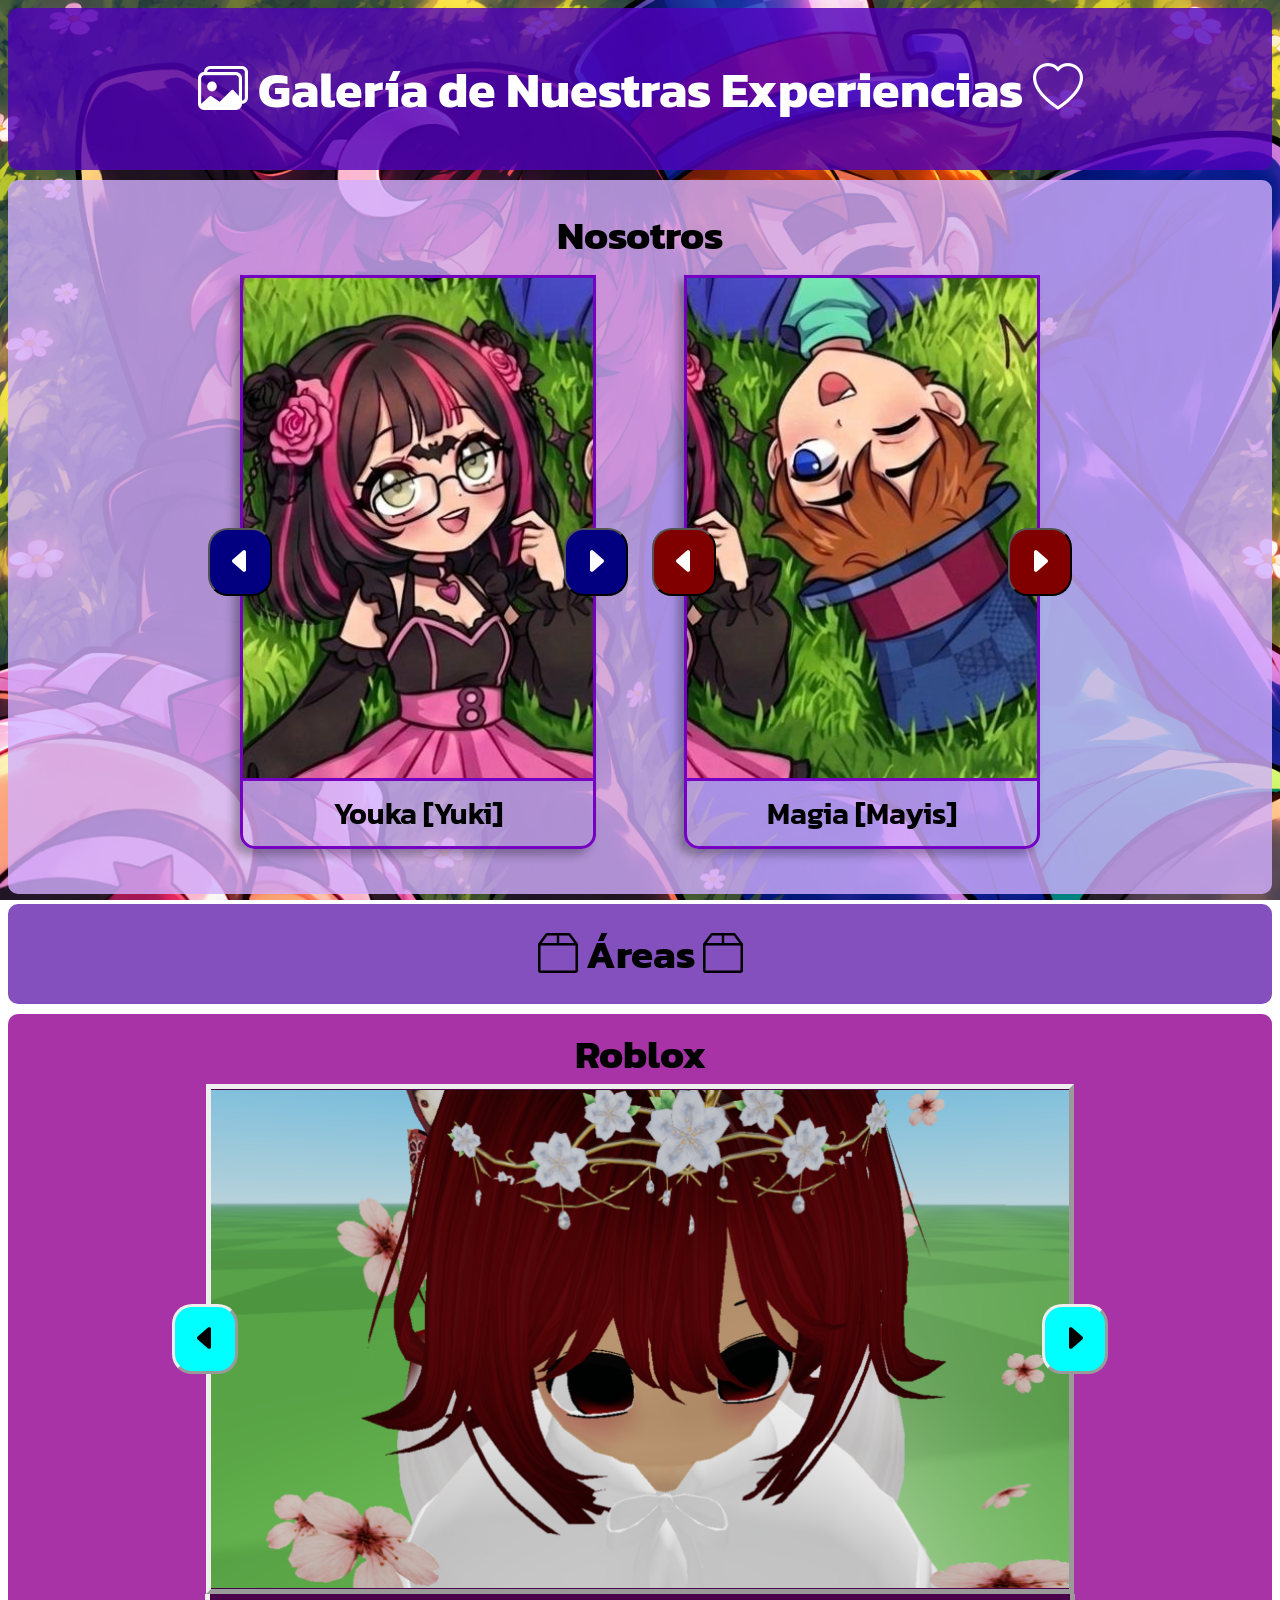
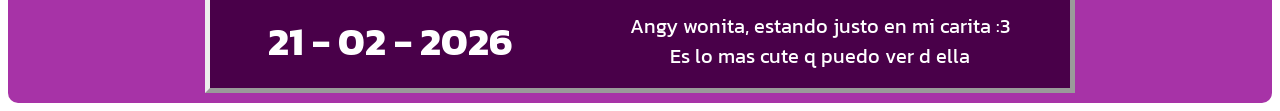
==== galeria.html @ bd965316 "[Inicio]: Se añadió todo el regalo d mi esposita" ====
<!DOCTYPE html>
<html lang="sp">
<head>
    <meta charset="UTF-8">
    <meta name="viewport" content="width=device-width, initial-scale=1.0">
    <title>Galería de Recuerdos</title>
    <link rel="stylesheet" href="CSS/style.css">
    <script src="JS/menu-cambiar-imagenes.js" defer></script>
</head>
<body id="cuerpo-2">
    <header>
        <h1><i class="bi bi-images"></i> Galería de Nuestras Experiencias <i class="bi bi-heart"></i></h1>
    </header>

    <main id="contenedor-menu">
        <div id="seccion-oc" class="caja-limitada">
            <h2></i>Nosotros</h2>
            <div id="pareja-icons">
                <div class="pareja-botones" id="magia-box">
                    <button class="btn-izquierda" type="button" aria-label="Ver imagen anterior"><i class="bi bi-caret-left-fill"></i></button>
                    <div class="pareja">
                        <div class="img-size-pareja">
                            <img src="MEDIA/match-youka.png" alt="Imagen 1 de 3">
                        </div>
                        <p>Youka [Yuki]</p>
                    </div>
                    <button class="btn-derecha" type="button" aria-label="Ver imagen siguiente"><i class="bi bi-caret-right-fill"></i></button>
                </div>
                
                <div class="pareja-botones" id="youka-box">
                    <button class="btn-izquierda" type="button" aria-label="Ver imagen anterior"><i class="bi bi-caret-left-fill"></i></button>
                    <div class="pareja">
                        <div class="img-size-pareja">
                            <img src="MEDIA/match-magia.png" alt="Imagen 1 de 3">
                        </div>
                        <p>Magia [Mayis]</p>
                    </div>
                    <button class="btn-derecha" type="button" aria-label="Ver imagen siguiente"><i class="bi bi-caret-right-fill"></i></button>
                </div>
            </div>
        </div>
    </main>

    <section id="menu-galeria">
        <h2><i class="bi bi-box2"></i> Áreas <i class="bi bi-box2"></i></h2>
    </section>

    <section id="categoria-roblox" class="caja-centrada">
        <div class="caja-limitada">
            <h2>Roblox</h2>
            <div class="galeria" id="galeria-roblox">
                <div class="botones-galeria">
                    <button id="boton-izquierdo-RB"><i class="bi bi-caret-left-fill"></i></button>
                </div>
                <div class="foto-enorme" id="foto-enorme-roblox">
                    <img src="MEDIA/roblox-moment/roblox-base.png" alt="">
                </div>
                <div class="botones-galeria">
                    <button id="boton-derecho-RB"><i class="bi bi-caret-right-fill"></i></button>
                </div>
            </div>
            <div class="caja-info" id="info-RB">
                <div id="fecha-RB">
                    <h2>21 - 02 - 2026</h2>
                </div>
                <div id="texto-RB">
                    <p>Angy wonita, estando justo en mi carita :3<br>Es lo mas cute q puedo ver d ella</p>
                </div>
            </div>
        </div>
    </section>
</body>
</html>
---- CSS/style.css ----
@import url('https://fonts.googleapis.com/css2?family=Kanit:ital,wght@0,100;0,200;0,300;0,400;0,500;0,600;0,700;0,800;0,900;1,100;1,200;1,300;1,400;1,500;1,600;1,700;1,800;1,900&display=swap');
@import url("https://cdn.jsdelivr.net/npm/bootstrap-icons@1.13.1/font/bootstrap-icons.min.css");

/*
╔═════════════════════════════════════════╗
║ --------------- Colores --------------- ║
╚═════════════════════════════════════════╝
*/
:root{
    --texto-claro: rgb(255, 255, 255);
    --texto-oscuro: rgb(0, 0, 0);
    --color-titulo: rgba(81, 0, 187, 0.8);
    --color-1-T: rgba(210, 175, 255, 0.8);
    --color-2-T: rgba(100, 37, 173, 0.8);
    --color-3-T: rgba(145, 0, 145, 0.8);

    --color-boton: rgb(45, 0, 82);
    --color-boton-rastro: rgb(100, 35, 153);
    --color-borde: rgb(116, 0, 194);
}


/*
╔═════════════════════════════════════════╗
║ ---------------- Fondos --------------- ║
╚═════════════════════════════════════════╝
*/
body{
    background-size: cover;
    background-position: center;
    background-attachment: fixed;
    font-family: Kanit;
}

#cuerpo-1{
    background-image: url(../MEDIA/magely-inicio.png);
}
#cuerpo-2{
    background-image: url(../MEDIA/magely-fondo-pc.png);
}


/*
╔═════════════════════════════════════════╗
║ ---------------- Texto ---------------- ║
╚═════════════════════════════════════════╝
*/
h1{
    font-size: 50px;
    text-align: center;
}
h2{
    text-align: center;
    margin: 0;
    font-size: 40px;
}
h3{
    margin: 5px;
    font-size: 30px;
}
p, ul{
    font-size: 20px;
}


/*
╔═════════════════════════════════════════╗
║ ----------- Decoración Time ----------- ║
╚═════════════════════════════════════════╝
*/
/*
╔═════════════════════════════════════════╗
║ ---------------- Index ---------------- ║
╚═════════════════════════════════════════╝
*/
header{
    background-color: var(--color-titulo);
    color: var(--texto-claro);
    padding: 10px;
    border-radius: 10px;
    margin-bottom: 10px;
}

main{
    border-radius: 10px;
    background-color: var(--color-1-T);
    padding: 15px;
    display: flex;
    justify-content: center;
    margin-bottom: 10px;
}
.caja-limitada{
    width: 1000px;

    ul{
        list-style: none;
        padding-left: 5px;
    }
}
.caja-centrada{
    display: flex;
    justify-content: center;
}
#parrafo-inicio-2{
    background-color: var(--color-2-T);
    display: flex;
    justify-content: center;
    padding: 15px;
    margin-bottom: 10px;
    text-align: center;
    border-radius: 10px;

    button{
        padding: 30px 250px;
        font-family: Kanit;
        font-size: 35px;
        font-weight: 600;
        background-color: var(--color-boton);
        color: var(--texto-claro);
        border-radius: 10px;
    }
    button:hover{
        background-color: var(--color-boton-rastro);
    }
    button:active{
        background-color: var(--color-boton);
    }
}


/*
╔═════════════════════════════════════════╗
║ --------------- Galería --------------- ║
╚═════════════════════════════════════════╝
*/
#contenedor-menu{
    display: flex;
    flex-direction: column;
    align-items: center;
    
    h2{
        margin: 10px;
    }
}
#seccion-oc{
    display: flex;
    flex-direction: column;
    align-items: center;
    padding-bottom: 30px;
}
#pareja-icons{
    display: flex;
}
.pareja{
    text-align: center;
    border: 3px solid var(--color-borde);
    border-radius: 0 0 15px 15px;
    display: grid;
    box-shadow: -6px 6px 10px rgba(0, 0, 0, 0.3);

    img{
        max-width: 100%;
    }
    p{
        font-size: 30px;
        margin: 10px 0;
        font-weight: 600;
    }
}
.img-size-pareja{
    width: 350px;
    height: 500px;
    border-bottom: 3px solid var(--color-borde);
    display: flex;
    align-items: center;
    justify-content: center;
}
.pareja-botones{
    display: flex;
    align-items: center;
    margin: 0 -20px;

    button{
        padding: 15px;
        font-size: 30px;
        font-weight: 600;
        color: white;
        border-radius: 20px;
    }
}
#magia-box button{
    background-color: rgb(2, 0, 128);
}
#magia-box button:active{
    background-color: rgb(55, 52, 242);
}
#youka-box button{
    background-color: rgb(128, 0, 0);
}
#youka-box button:active{
    background-color: rgb(241, 77, 77);
}
.btn-izquierda{
    translate: 32px;
}
.btn-derecha{
    translate: -32px;
}

#menu-galeria{
    background-color: var(--color-2-T);
    padding: 20px 0;
    border-radius: 10px;
    margin-bottom: 10px;
}

#categoria-roblox{
    background-color: var(--color-3-T);
    border-radius: 10px;
    padding: 10px;
}

.galeria{
    display: flex;
    align-items: center;
}
.foto-enorme{
    width: 862px;
    height: 500px;
    border: 5px outset;
    display: flex;

    img{
        width: 100%;
    }
}
#foto-enorme-roblox{
    background-color: rgb(73, 0, 73);
}
.botones-galeria button{
    background-color: aqua;
    padding: 15px;
    font-size: 30px;
    border-radius: 20px;
    border: 3px outset;
}
.botones-galeria button:active{
    border: 3px inset;
}

#boton-izquierdo-RB{
    translate: 32px;
}
#boton-derecho-RB{
    translate: -32px;
}

.caja-info{
    text-align: center;
    padding: 15px 0;
    display: flex;
    align-items: center;
    justify-content: space-around;
    margin: 0 65px;
    color: white;
    
    p{
        margin: 2px;
    }
}
#info-RB{
    background-color: rgb(73, 0, 73);
    border-left: 5px outset;
    border-right: 5px outset;
    border-bottom: 5px outset;
}


/*
╔═════════════════════════════════════════╗
║ ----------- Ajuste de Móvil ----------- ║
╚═════════════════════════════════════════╝
*/
@media (max-width: 768px){
    #cuerpo-2{
        background-image: url(../MEDIA/magely-fondo-cel.png);
    }
    h1{
        font-size: 30px;
        margin: 5px;
    }
    h2{
        font-size: 25px;
    }
    h3{
        font-size: 25px;
    }
    p, ul{
        font-size: 18px;
    }
    #parrafo-inicio-2{
        button{
            padding: 15px 100px;
            font-size: 25px;
            font-weight: 400;
        }
    }

    .pareja{
        margin: 15px 0;
    }
    #pareja-icons{
        display: flex;
        flex-direction: column;
        width: 100%;
    }
    .pareja-botones{
        display: flex;
        justify-content: center;
    }
    .img-size-pareja{
        width: 280px;
        height: 400px;
    }

    .foto-enorme{
        width: 270px;
        height: 157px;
        border: 3px outset;
    }
    #info-RB{
        display: flex;
        flex-direction: column;
        border-left: 3px outset;
        border-right: 3px outset;
        border-bottom: 3px outset;
    }
}
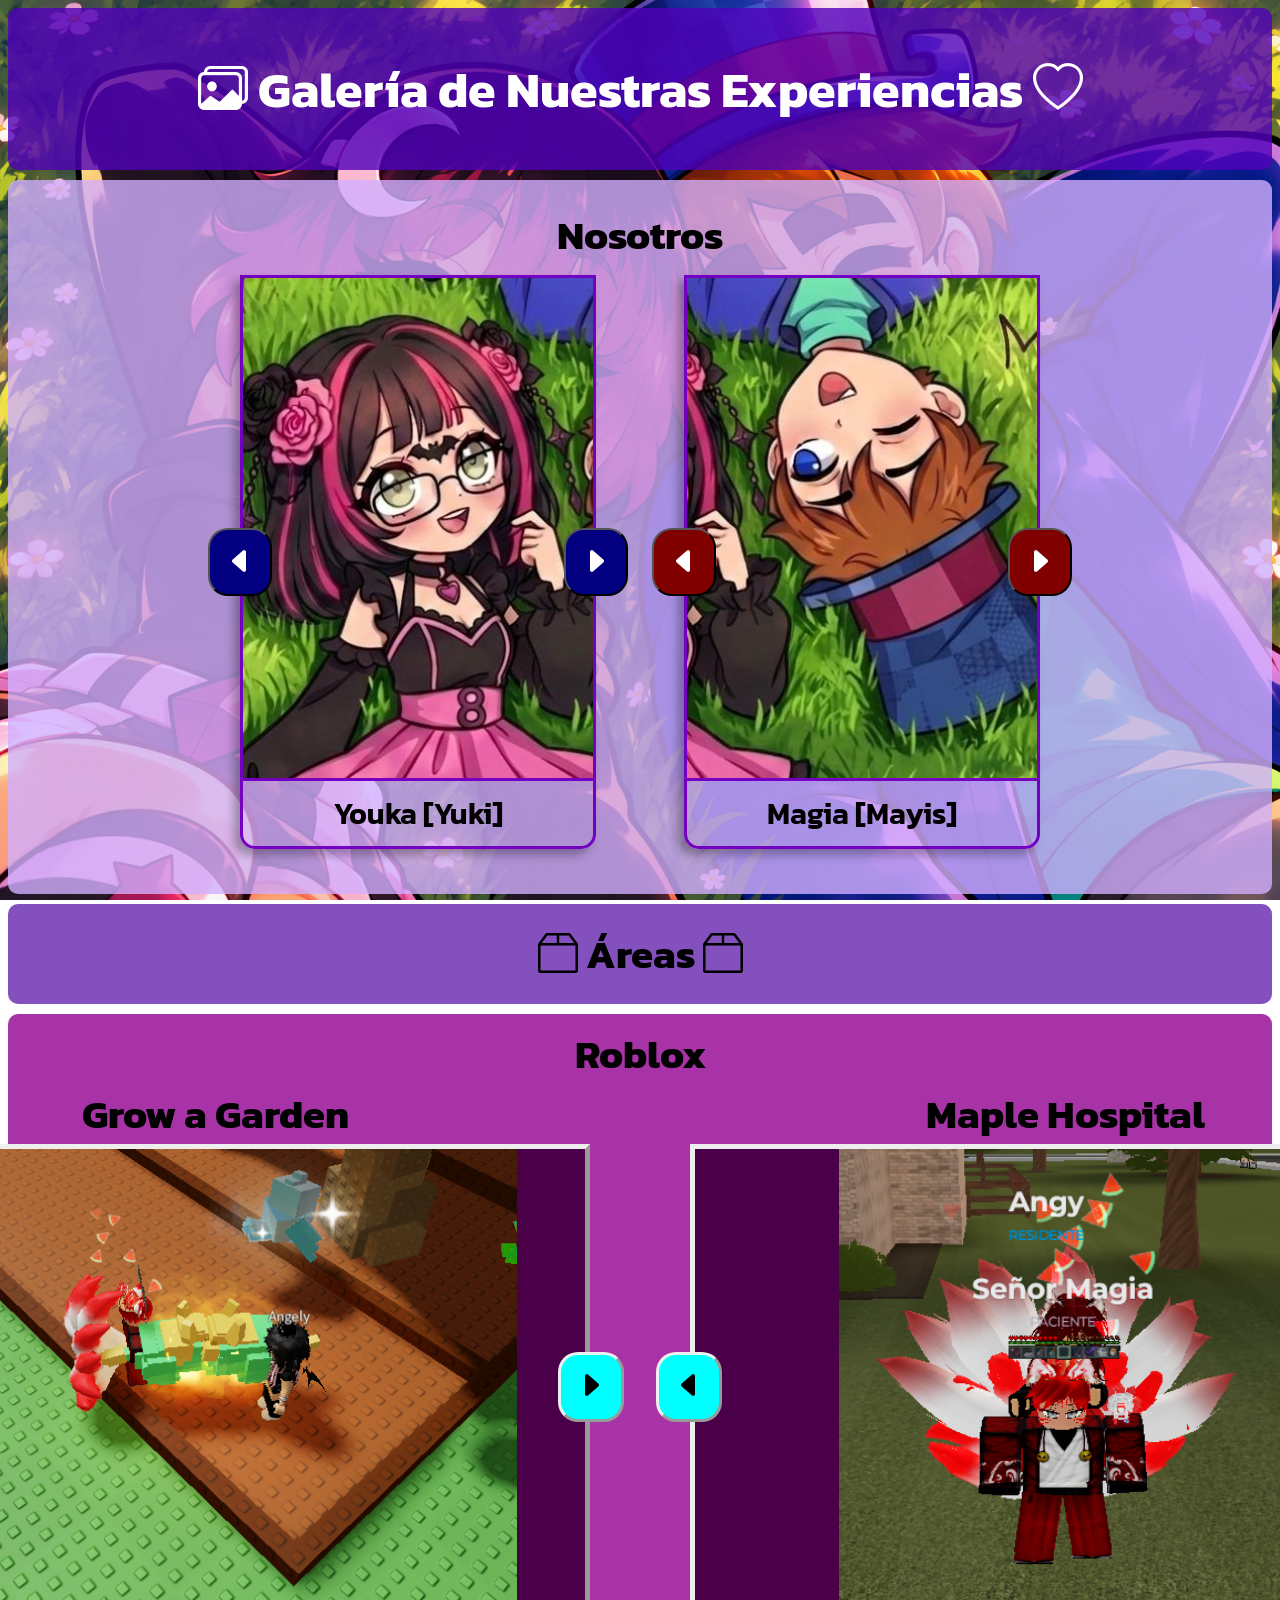
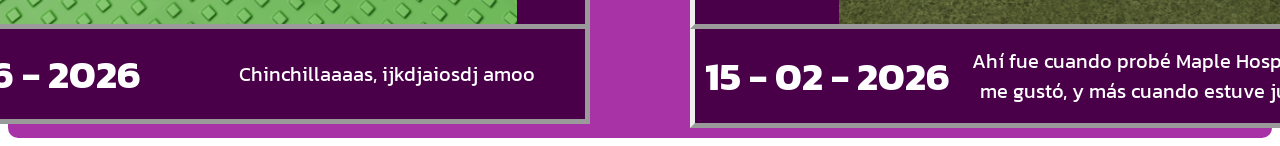
==== commit 555acf5d: "[Update]: Se añadió otro script, algunas imagenes tienen otro nombre y se actualizó la galeria y el " ====
--- a/galeria.html
+++ b/galeria.html
@@ -6,6 +6,7 @@
     <title>Galería de Recuerdos</title>
     <link rel="stylesheet" href="CSS/style.css">
     <script src="JS/menu-cambiar-imagenes.js" defer></script>
+    <script src="JS/galeria-roblox.js" defer></script>
 </head>
 <body id="cuerpo-2">
     <header>
@@ -45,26 +46,52 @@
         <h2><i class="bi bi-box2"></i> Áreas <i class="bi bi-box2"></i></h2>
     </section>
 
-    <section id="categoria-roblox" class="caja-centrada">
-        <div class="caja-limitada">
-            <h2>Roblox</h2>
-            <div class="galeria" id="galeria-roblox">
-                <div class="botones-galeria">
-                    <button id="boton-izquierdo-RB"><i class="bi bi-caret-left-fill"></i></button>
+    <section id="categoria-roblox" class="caja-centrada centrado">
+        <h2>Roblox</h2>
+        <div class="lotes-galeria">
+            <div class="caja-limitada">
+                <h2>Grow a Garden</h2>
+                <div class="galeria" id="galeria-GAG">
+                    <div class="botones-galeria">
+                        <button id="boton-izquierdo-GAG" class="boton-izquierdo-RB"><i class="bi bi-caret-left-fill"></i></button>
+                    </div>
+                    <div class="foto-enorme" id="foto-enorme-GAG">
+                        <img src="MEDIA/roblox-moment/GAG-1.png" alt="">
+                    </div>
+                    <div class="botones-galeria">
+                        <button id="boton-derecho-GAG" class="boton-derecho-RB"><i class="bi bi-caret-right-fill"></i></button>
+                    </div>
                 </div>
-                <div class="foto-enorme" id="foto-enorme-roblox">
-                    <img src="MEDIA/roblox-moment/roblox-base.png" alt="">
-                </div>
-                <div class="botones-galeria">
-                    <button id="boton-derecho-RB"><i class="bi bi-caret-right-fill"></i></button>
+                <div class="caja-info" id="info-RB">
+                    <div id="fecha-GAG">
+                        <h2>13 - 06 - 2026</h2>
+                    </div>
+                    <div id="texto-GAG">
+                        <p>Chinchillaaaas, ijkdjaiosdj amoo</p>
+                    </div>
                 </div>
             </div>
-            <div class="caja-info" id="info-RB">
-                <div id="fecha-RB">
-                    <h2>21 - 02 - 2026</h2>
+
+            <div class="caja-limitada">
+                <h2>Maple Hospital</h2>
+                <div class="galeria" id="galeria-MH">
+                    <div class="botones-galeria">
+                        <button id="boton-izquierdo-MH" class="boton-izquierdo-RB"><i class="bi bi-caret-left-fill"></i></button>
+                    </div>
+                    <div class="foto-enorme" id="foto-enorme-MH">
+                        <img src="MEDIA/roblox-moment/MH-1.png" alt="">
+                    </div>
+                    <div class="botones-galeria">
+                        <button id="boton-derecho-MH" class="boton-derecho-RB"><i class="bi bi-caret-right-fill"></i></button>
+                    </div>
                 </div>
-                <div id="texto-RB">
-                    <p>Angy wonita, estando justo en mi carita :3<br>Es lo mas cute q puedo ver d ella</p>
+                <div class="caja-info" id="info-RB">
+                    <div id="fecha-MH">
+                        <h2>15 - 02 - 2026</h2>
+                    </div>
+                    <div id="texto-MH">
+                        <p>Ahí fue cuando probé Maple Hospital por 2da vez<br>me gustó, y más cuando estuve junto con ella ;3</p>
+                    </div>
                 </div>
             </div>
         </div>
--- a/CSS/style.css
+++ b/CSS/style.css
@@ -89,14 +89,13 @@
     justify-content: center;
     margin-bottom: 10px;
 }
-.caja-limitada{
+
+.caja-limitada-inicio{
     width: 1000px;
-
-    ul{
-        list-style: none;
-        padding-left: 5px;
-    }
-}
+    display: flex;
+    flex-direction: column;
+}
+
 .caja-centrada{
     display: flex;
     justify-content: center;
@@ -167,6 +166,7 @@
         font-weight: 600;
     }
 }
+
 .img-size-pareja{
     width: 350px;
     height: 500px;
@@ -219,24 +219,44 @@
     border-radius: 10px;
     padding: 10px;
 }
+.caja-limitada{
+    width: 850px;
+    display: flex;
+    flex-direction: column;
+    align-items: center;
+
+    ul{
+        list-style: none;
+        padding-left: 5px;
+    }
+}
+
+.lotes-galeria{
+    display: flex;
+}
+.centrado{
+    display: flex;
+    flex-direction: column;
+    align-items: center;
+}
 
 .galeria{
     display: flex;
     align-items: center;
 }
 .foto-enorme{
-    width: 862px;
-    height: 500px;
+    width: 740px;
+    height: 475px;
     border: 5px outset;
     display: flex;
+    background-color: rgb(73, 0, 73);
 
     img{
         width: 100%;
     }
 }
-#foto-enorme-roblox{
-    background-color: rgb(73, 0, 73);
-}
+
+
 .botones-galeria button{
     background-color: aqua;
     padding: 15px;
@@ -248,20 +268,20 @@
     border: 3px inset;
 }
 
-#boton-izquierdo-RB{
+.boton-izquierdo-RB{
     translate: 32px;
 }
-#boton-derecho-RB{
+.boton-derecho-RB{
     translate: -32px;
 }
 
 .caja-info{
+    width: 740px;
     text-align: center;
     padding: 15px 0;
     display: flex;
     align-items: center;
     justify-content: space-around;
-    margin: 0 65px;
     color: white;
     
     p{
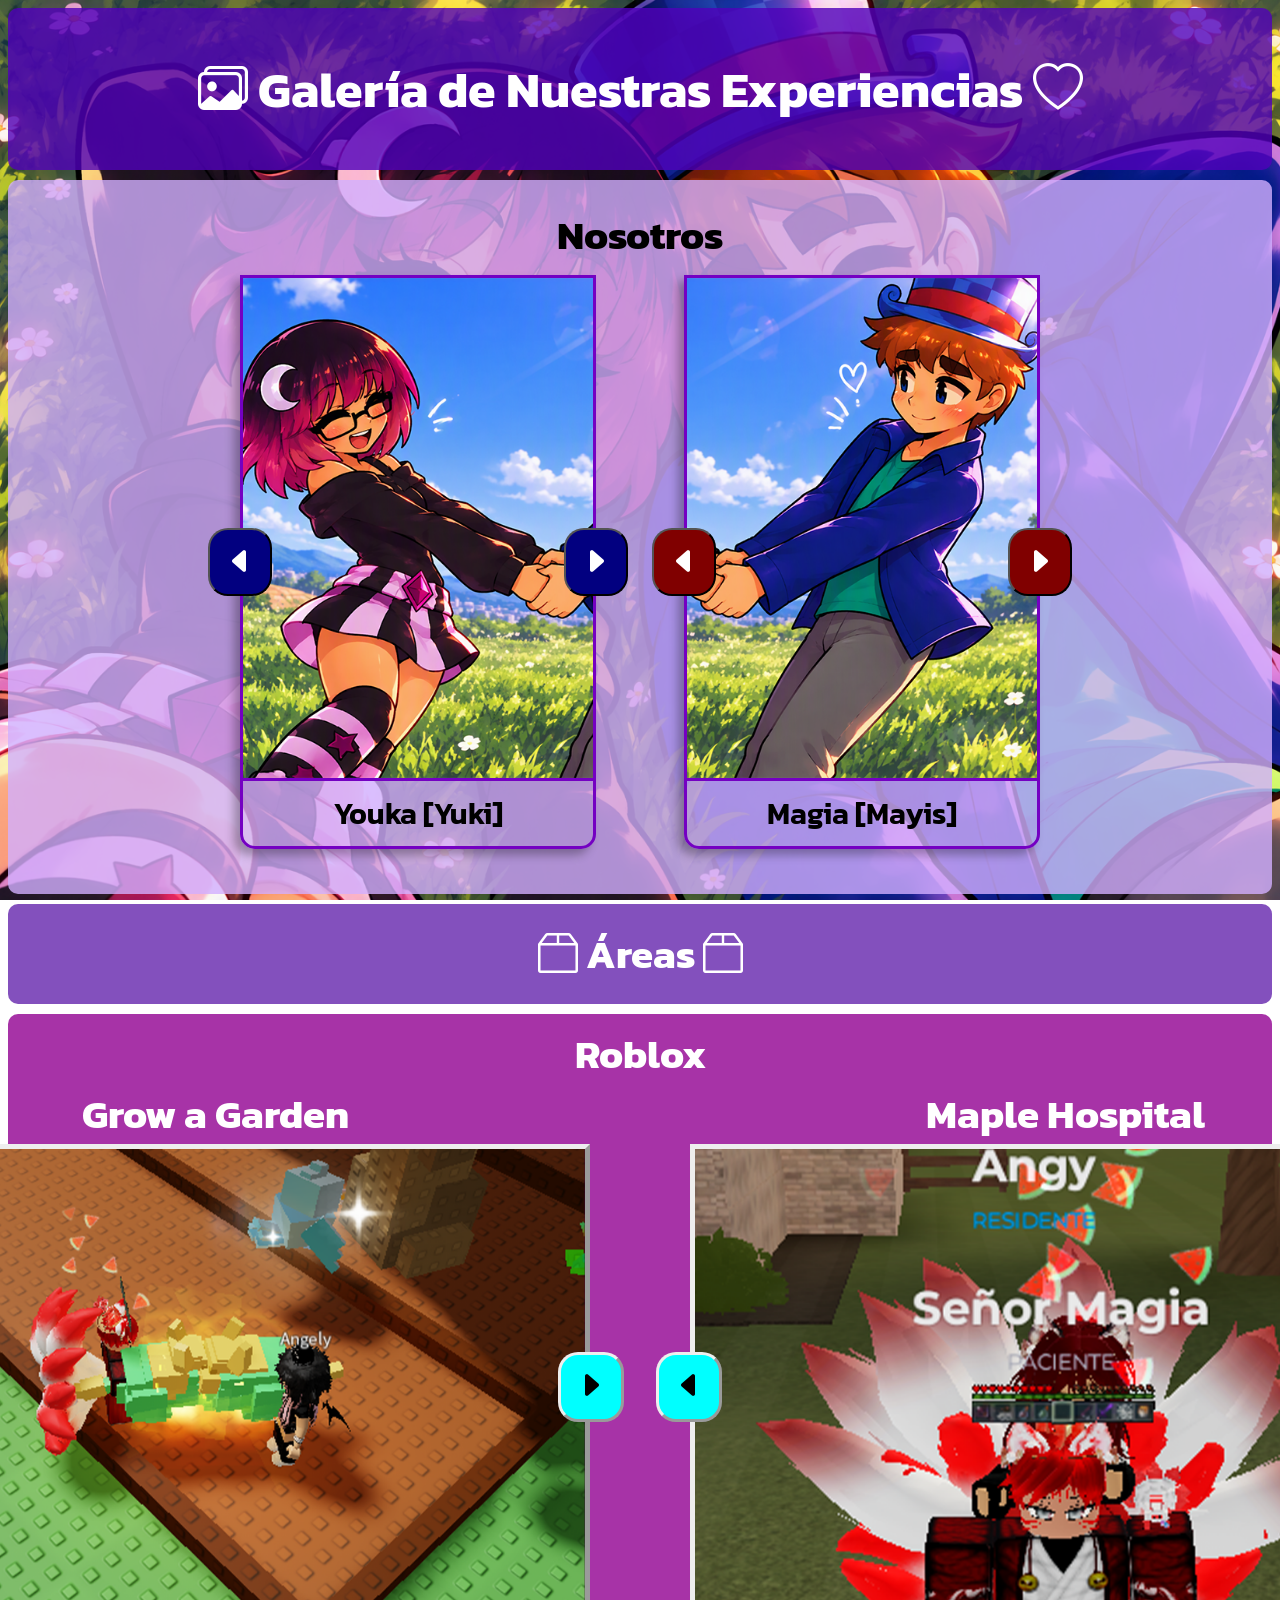
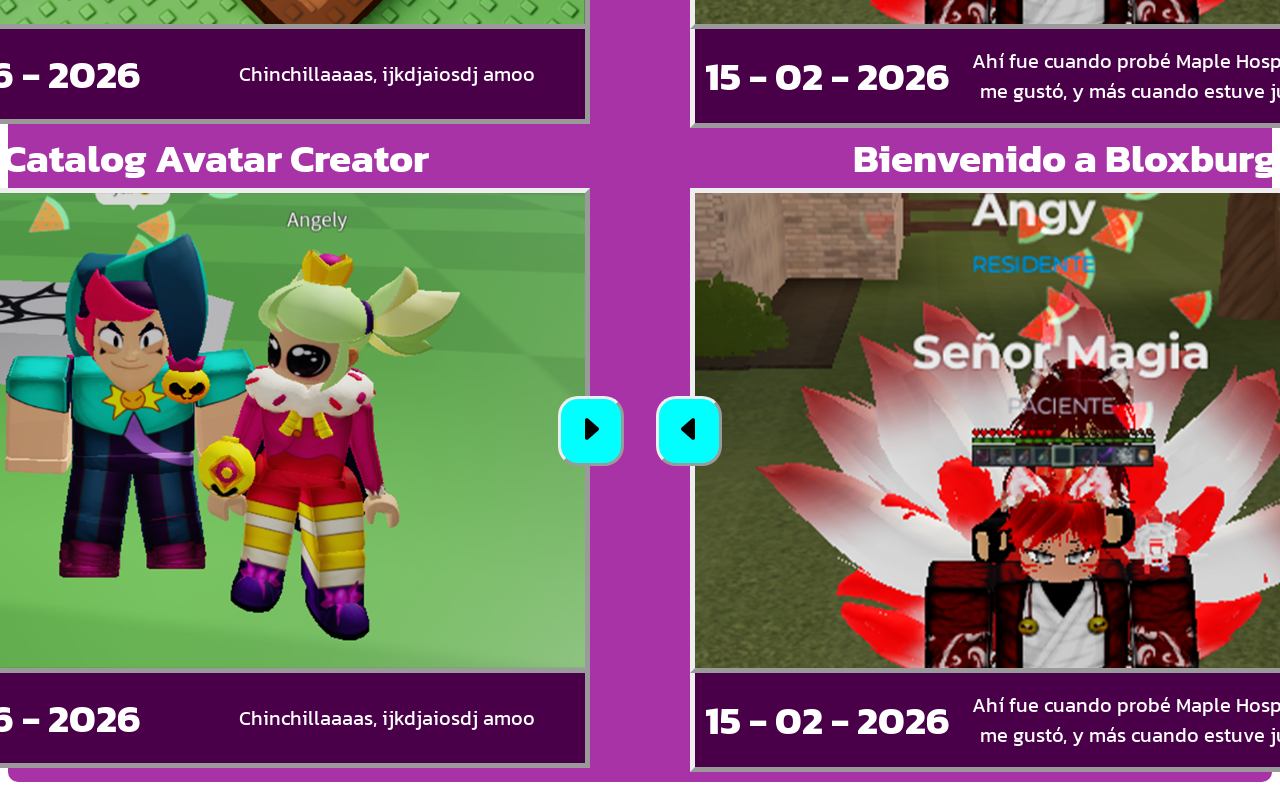
==== commit 2e7aabec: "[En Proceso] Imagenes editadas y galeria expandida y arreglada" ====
--- a/galeria.html
+++ b/galeria.html
@@ -95,6 +95,54 @@
                 </div>
             </div>
         </div>
+
+        <div class="lotes-galeria">
+            <div class="caja-limitada">
+                <h2>Catalog Avatar Creator</h2>
+                <div class="galeria" id="galeria-CAC">
+                    <div class="botones-galeria">
+                        <button id="boton-izquierdo-CAC" class="boton-izquierdo-RB"><i class="bi bi-caret-left-fill"></i></button>
+                    </div>
+                    <div class="foto-enorme" id="foto-enorme-CAC">
+                        <img src="MEDIA/roblox-moment/CAC-1-1.png" alt="">
+                    </div>
+                    <div class="botones-galeria">
+                        <button id="boton-derecho-CAC" class="boton-derecho-RB"><i class="bi bi-caret-right-fill"></i></button>
+                    </div>
+                </div>
+                <div class="caja-info" id="info-RB">
+                    <div id="fecha-CAC">
+                        <h2>13 - 06 - 2026</h2>
+                    </div>
+                    <div id="texto-CAC">
+                        <p>Chinchillaaaas, ijkdjaiosdj amoo</p>
+                    </div>
+                </div>
+            </div>
+
+            <div class="caja-limitada">
+                <h2>Bienvenido a Bloxburg</h2>
+                <div class="galeria" id="galeria-MH">
+                    <div class="botones-galeria">
+                        <button id="boton-izquierdo-MH" class="boton-izquierdo-RB"><i class="bi bi-caret-left-fill"></i></button>
+                    </div>
+                    <div class="foto-enorme" id="foto-enorme-MH">
+                        <img src="MEDIA/roblox-moment/MH-1.png" alt="">
+                    </div>
+                    <div class="botones-galeria">
+                        <button id="boton-derecho-MH" class="boton-derecho-RB"><i class="bi bi-caret-right-fill"></i></button>
+                    </div>
+                </div>
+                <div class="caja-info" id="info-RB">
+                    <div id="fecha-MH">
+                        <h2>15 - 02 - 2026</h2>
+                    </div>
+                    <div id="texto-MH">
+                        <p>Ahí fue cuando probé Maple Hospital por 2da vez<br>me gustó, y más cuando estuve junto con ella ;3</p>
+                    </div>
+                </div>
+            </div>
+        </div>
     </section>
 </body>
 </html>
--- a/CSS/style.css
+++ b/CSS/style.css
@@ -209,6 +209,7 @@
 
 #menu-galeria{
     background-color: var(--color-2-T);
+    color: var(--texto-claro);
     padding: 20px 0;
     border-radius: 10px;
     margin-bottom: 10px;
@@ -238,6 +239,7 @@
     display: flex;
     flex-direction: column;
     align-items: center;
+    color: var(--texto-claro);
 }
 
 .galeria{
@@ -326,6 +328,15 @@
         }
     }
 
+    .lotes-galeria{
+        display: flex;
+        flex-direction: column;
+    }
+
+    .caja-limitada{
+        margin-bottom: 15px;
+    }
+
     .pareja{
         margin: 15px 0;
     }
@@ -345,7 +356,7 @@
 
     .foto-enorme{
         width: 270px;
-        height: 157px;
+        height: 173px;
         border: 3px outset;
     }
     #info-RB{
@@ -354,5 +365,6 @@
         border-left: 3px outset;
         border-right: 3px outset;
         border-bottom: 3px outset;
+        width: 270px;
     }
 }
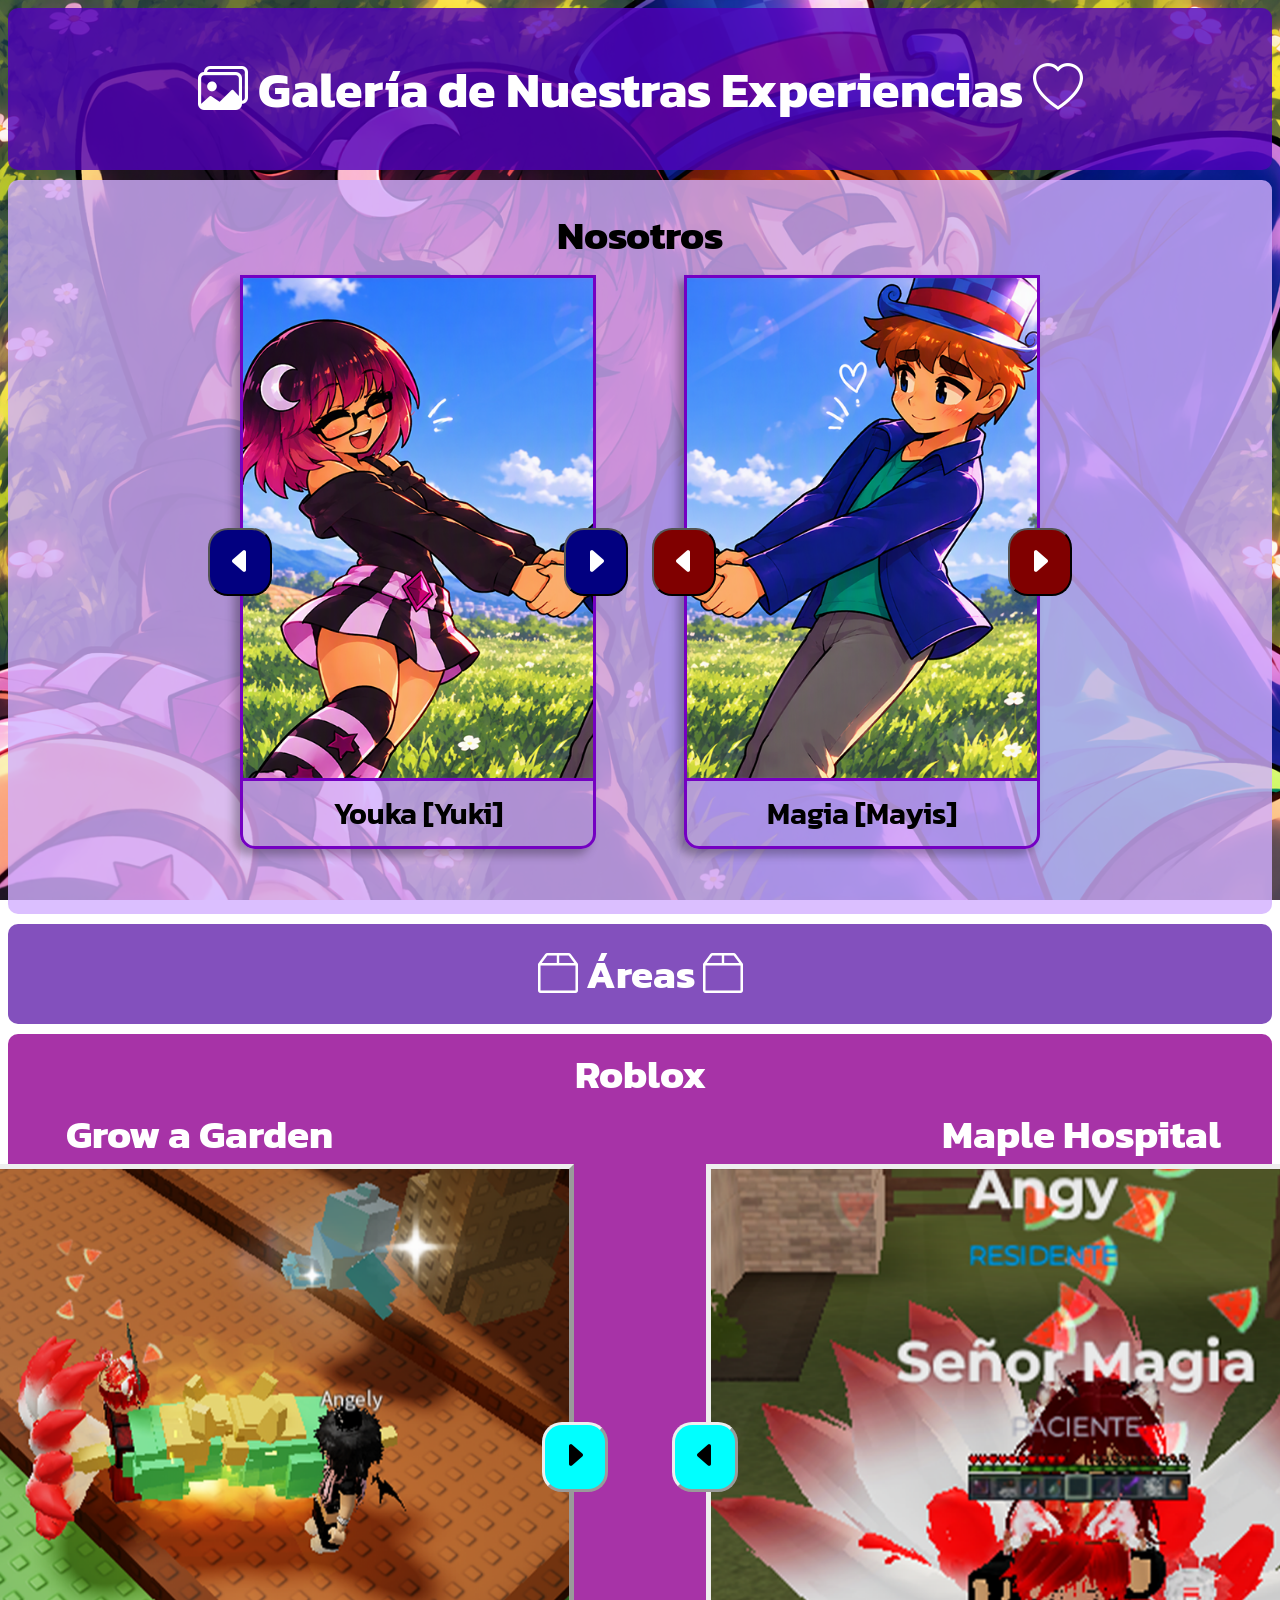
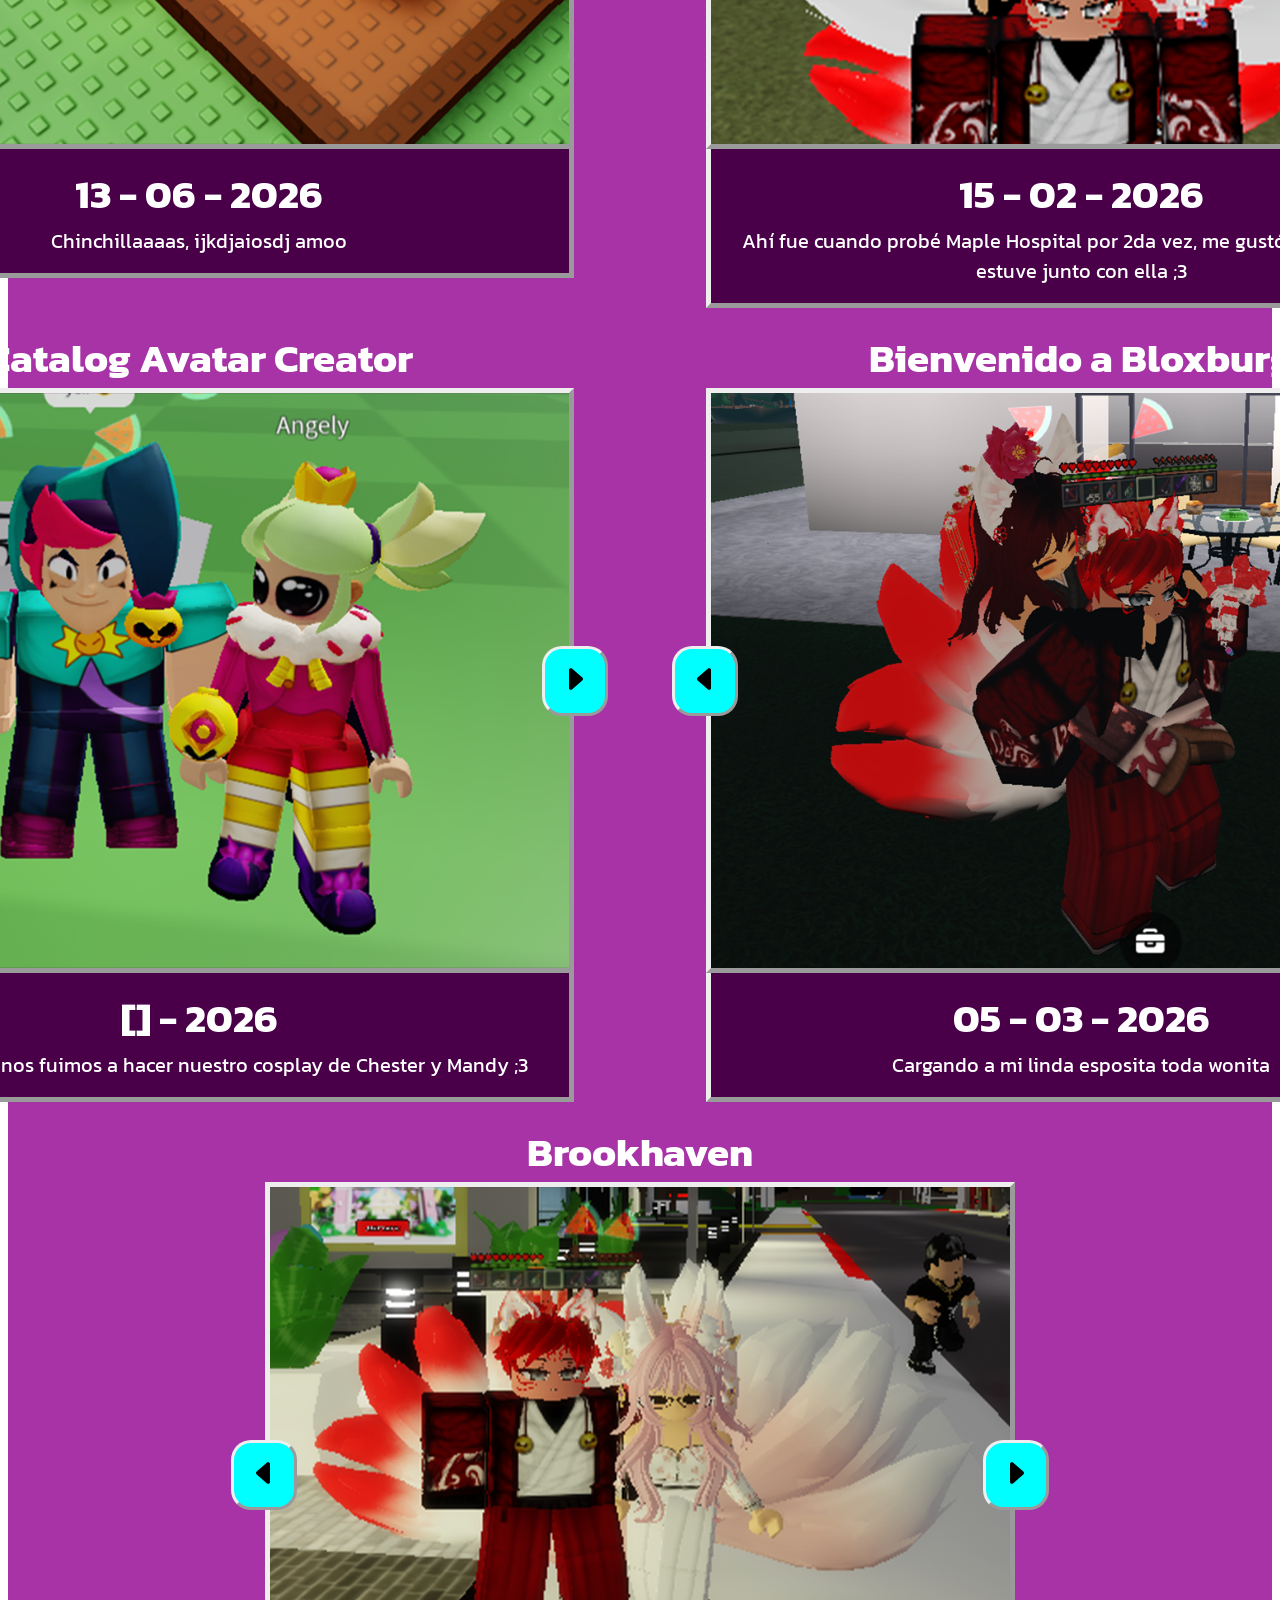
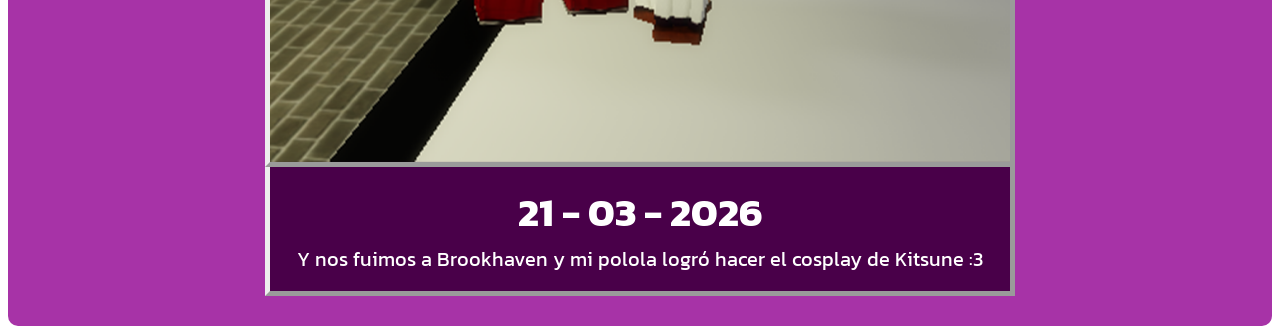
==== commit b0a0244a: "[Terminado-Update] cambio en los nombres de imágenes, se arregló el CSS, se añadió otro set en galer" ====
--- a/galeria.html
+++ b/galeria.html
@@ -90,7 +90,7 @@
                         <h2>15 - 02 - 2026</h2>
                     </div>
                     <div id="texto-MH">
-                        <p>Ahí fue cuando probé Maple Hospital por 2da vez<br>me gustó, y más cuando estuve junto con ella ;3</p>
+                        <p>Ahí fue cuando probé Maple Hospital por 2da vez, me gustó, y más cuando estuve junto con ella ;3</p>
                     </div>
                 </div>
             </div>
@@ -112,33 +112,58 @@
                 </div>
                 <div class="caja-info" id="info-RB">
                     <div id="fecha-CAC">
-                        <h2>13 - 06 - 2026</h2>
+                        <h2>[] - 2026</h2>
                     </div>
                     <div id="texto-CAC">
-                        <p>Chinchillaaaas, ijkdjaiosdj amoo</p>
+                        <p>Ahí es en dnd nos fuimos a hacer nuestro cosplay de Chester y Mandy ;3</p>
                     </div>
                 </div>
             </div>
 
             <div class="caja-limitada">
                 <h2>Bienvenido a Bloxburg</h2>
-                <div class="galeria" id="galeria-MH">
+                <div class="galeria" id="galeria-BAB">
                     <div class="botones-galeria">
-                        <button id="boton-izquierdo-MH" class="boton-izquierdo-RB"><i class="bi bi-caret-left-fill"></i></button>
+                        <button id="boton-izquierdo-BAB" class="boton-izquierdo-RB"><i class="bi bi-caret-left-fill"></i></button>
                     </div>
-                    <div class="foto-enorme" id="foto-enorme-MH">
-                        <img src="MEDIA/roblox-moment/MH-1.png" alt="">
+                    <div class="foto-enorme" id="foto-enorme-BAB">
+                        <img src="MEDIA/roblox-moment/BAB-1.png" alt="">
                     </div>
                     <div class="botones-galeria">
-                        <button id="boton-derecho-MH" class="boton-derecho-RB"><i class="bi bi-caret-right-fill"></i></button>
+                        <button id="boton-derecho-BAB" class="boton-derecho-RB"><i class="bi bi-caret-right-fill"></i></button>
                     </div>
                 </div>
                 <div class="caja-info" id="info-RB">
-                    <div id="fecha-MH">
-                        <h2>15 - 02 - 2026</h2>
+                    <div id="fecha-BAB">
+                        <h2>05 - 03 - 2026</h2>
                     </div>
-                    <div id="texto-MH">
-                        <p>Ahí fue cuando probé Maple Hospital por 2da vez<br>me gustó, y más cuando estuve junto con ella ;3</p>
+                    <div id="texto-BAB">
+                        <p>Cargando a mi linda esposita toda wonita</p>
+                    </div>
+                </div>
+            </div>
+        </div>
+
+        <div class="lotes-galeria">
+            <div class="caja-limitada">
+                <h2>Brookhaven</h2>
+                <div class="galeria" id="galeria-BH">
+                    <div class="botones-galeria">
+                        <button id="boton-izquierdo-BH" class="boton-izquierdo-RB"><i class="bi bi-caret-left-fill"></i></button>
+                    </div>
+                    <div class="foto-enorme" id="foto-enorme-BH">
+                        <img src="MEDIA/roblox-moment/BH-1.png" alt="">
+                    </div>
+                    <div class="botones-galeria">
+                        <button id="boton-derecho-BH" class="boton-derecho-RB"><i class="bi bi-caret-right-fill"></i></button>
+                    </div>
+                </div>
+                <div class="caja-info" id="info-RB">
+                    <div id="fecha-BH">
+                        <h2>21 - 03 - 2026</h2>
+                    </div>
+                    <div id="texto-BH">
+                        <p>Y nos fuimos a Brookhaven y mi polola logró hacer el cosplay de Kitsune :3</p>
                     </div>
                 </div>
             </div>
--- a/CSS/style.css
+++ b/CSS/style.css
@@ -221,10 +221,10 @@
     padding: 10px;
 }
 .caja-limitada{
-    width: 850px;
-    display: flex;
-    flex-direction: column;
-    align-items: center;
+    display: flex;
+    flex-direction: column;
+    align-items: center;
+    margin-bottom: 20px;
 
     ul{
         list-style: none;
@@ -248,7 +248,7 @@
 }
 .foto-enorme{
     width: 740px;
-    height: 475px;
+    height: 575px;
     border: 5px outset;
     display: flex;
     background-color: rgb(73, 0, 73);
@@ -281,9 +281,6 @@
     width: 740px;
     text-align: center;
     padding: 15px 0;
-    display: flex;
-    align-items: center;
-    justify-content: space-around;
     color: white;
     
     p{
@@ -356,7 +353,7 @@
 
     .foto-enorme{
         width: 270px;
-        height: 173px;
+        height: 210px;
         border: 3px outset;
     }
     #info-RB{
